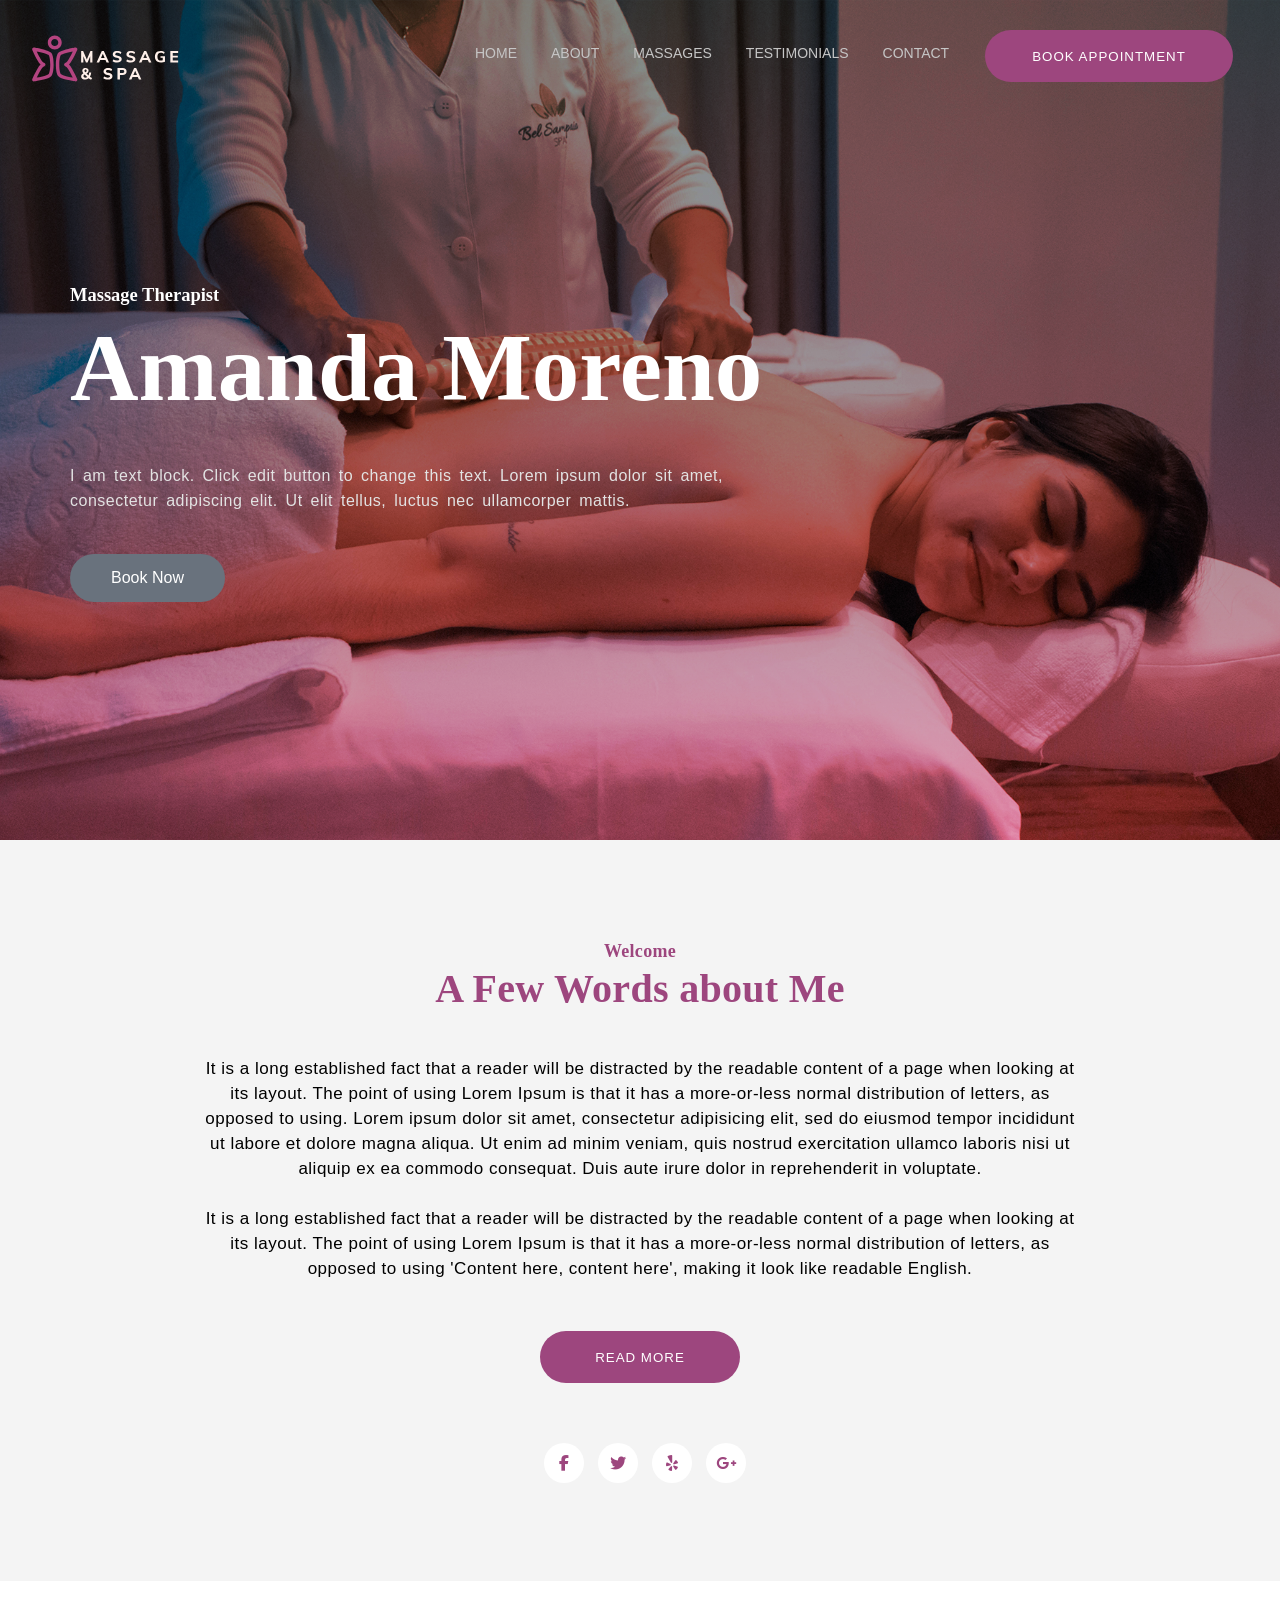
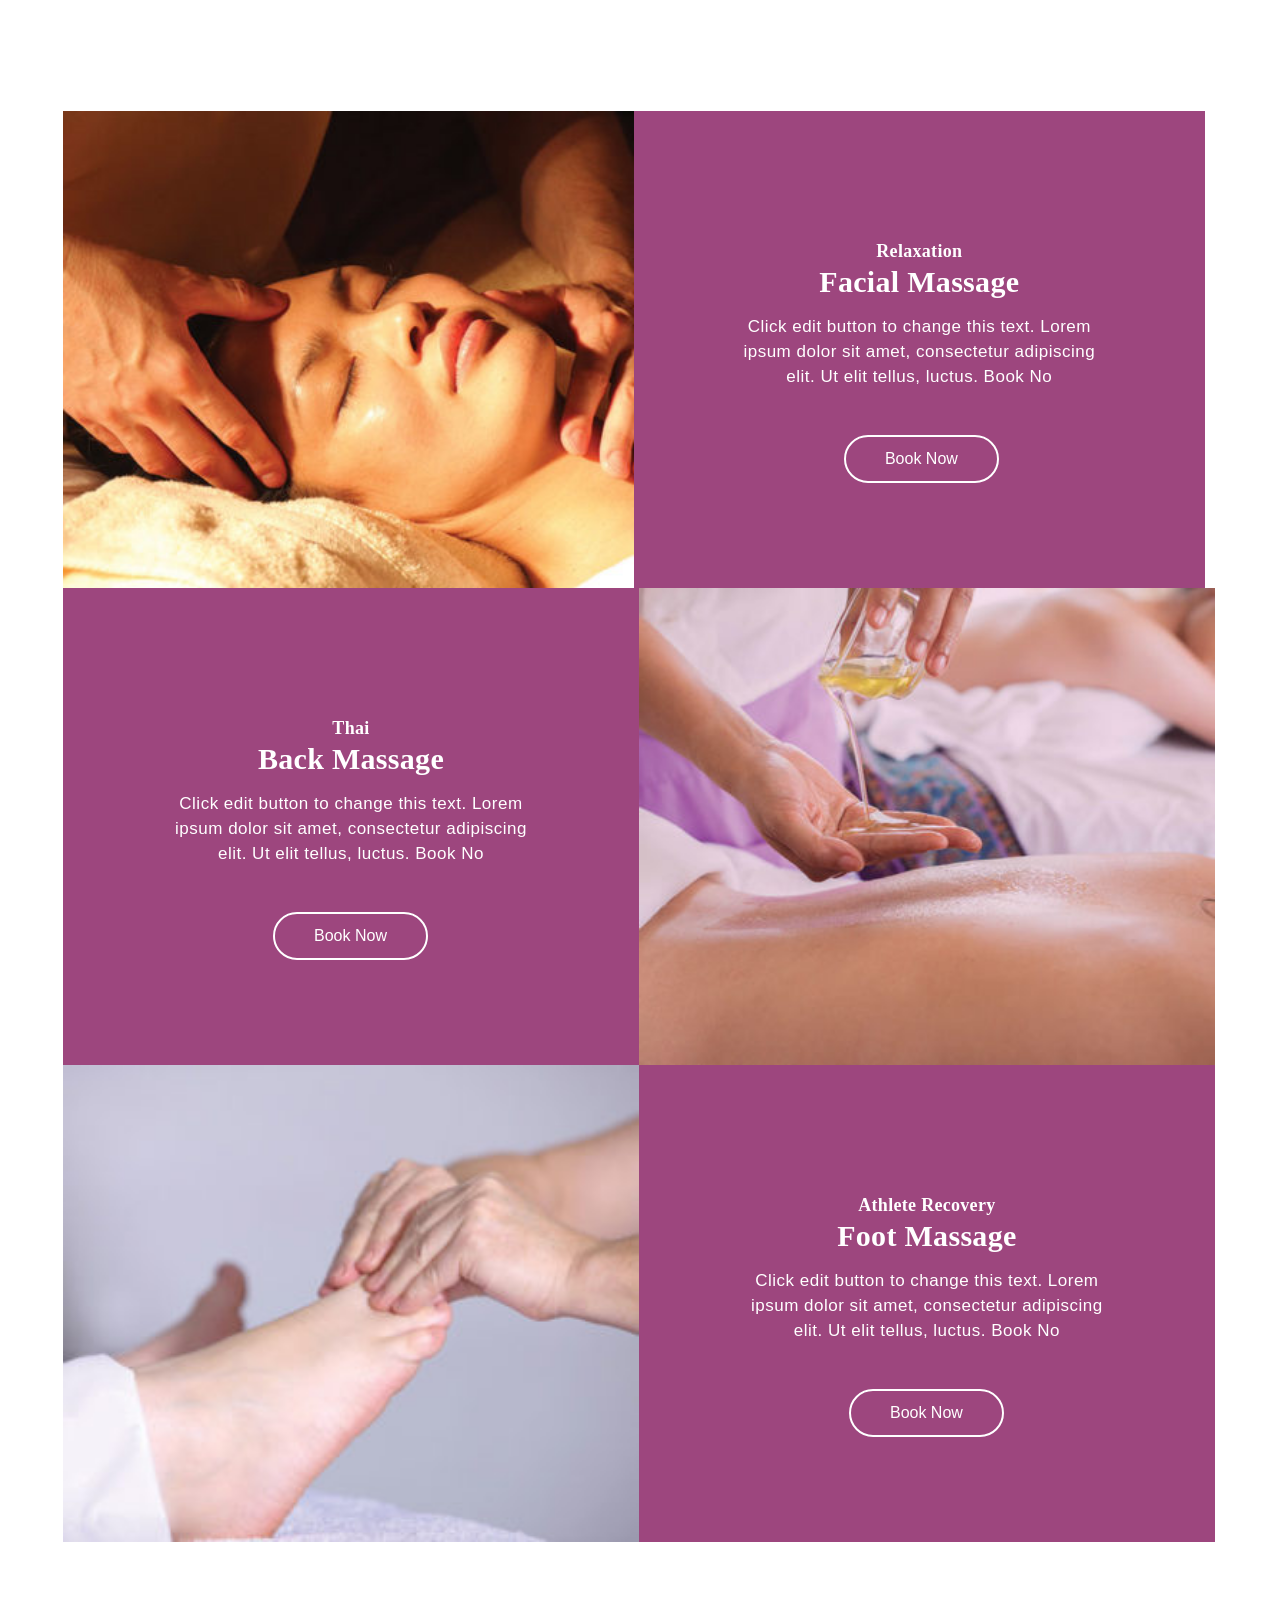
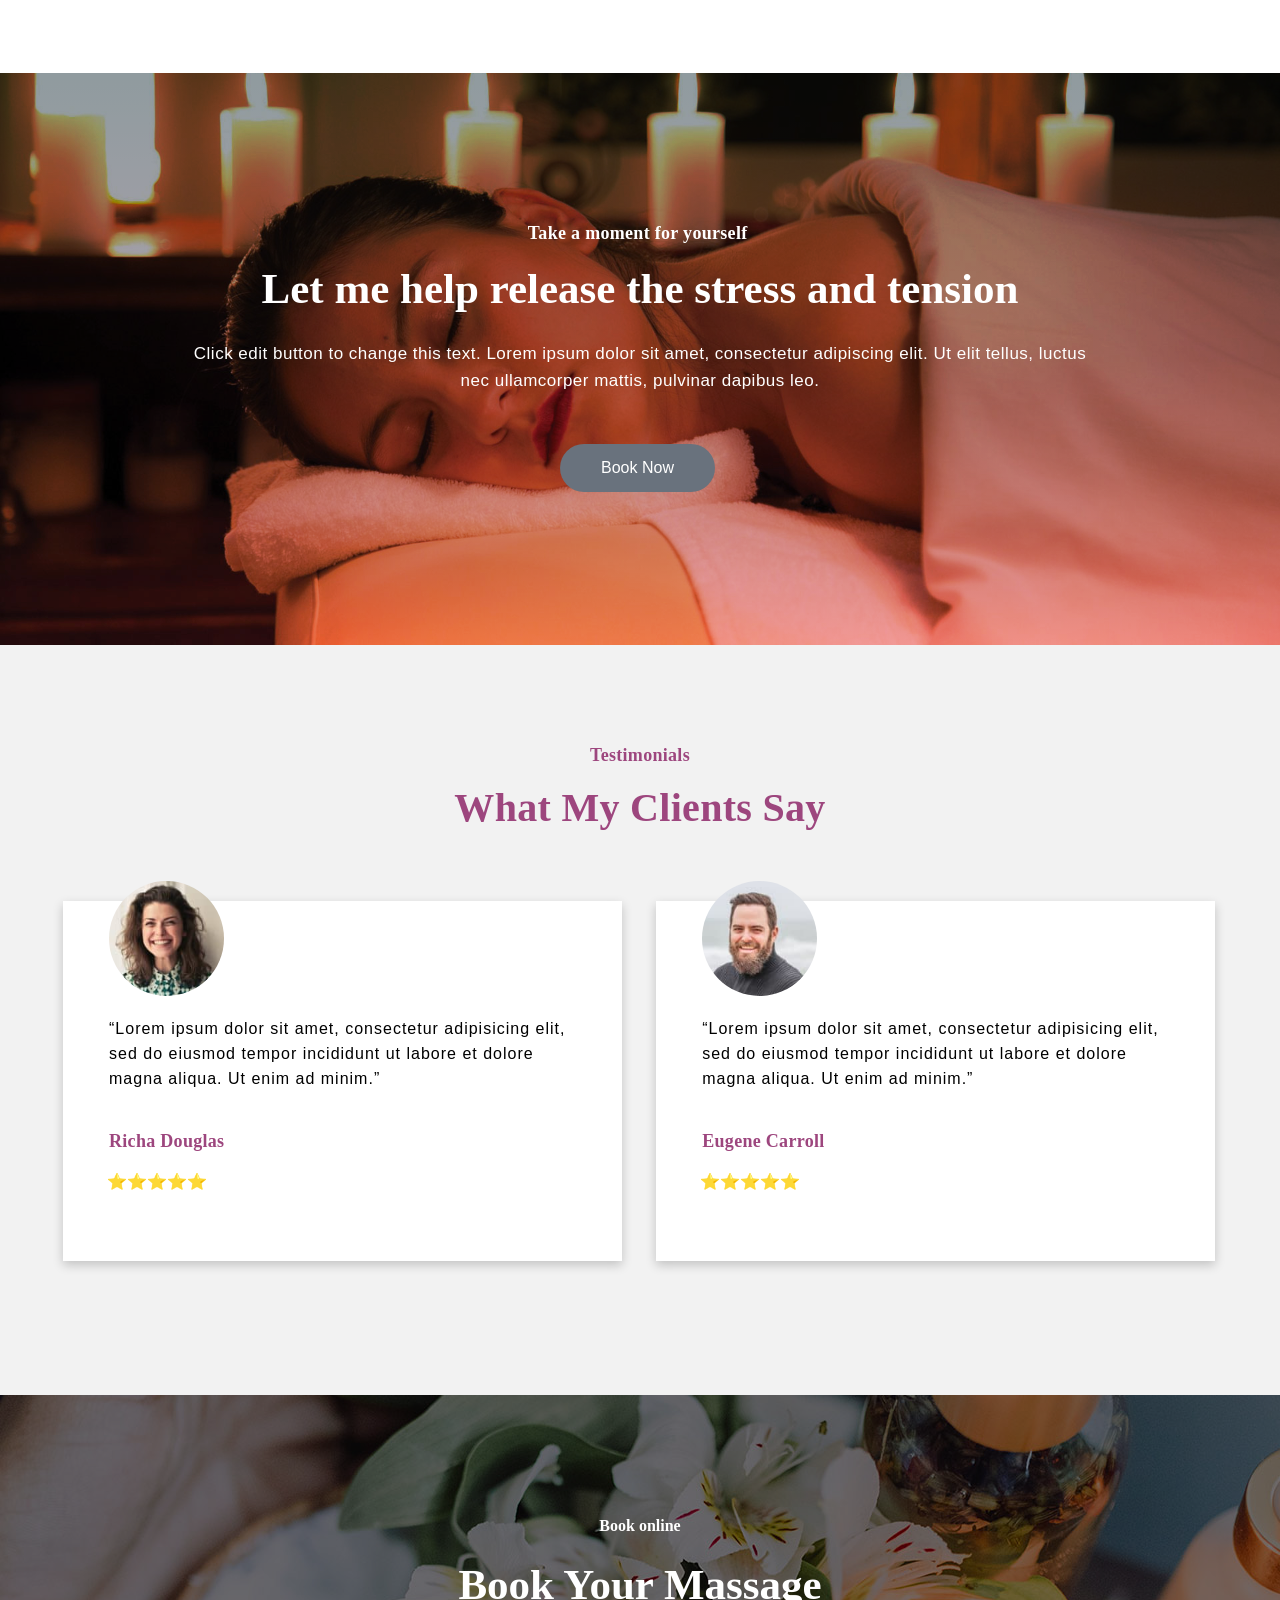
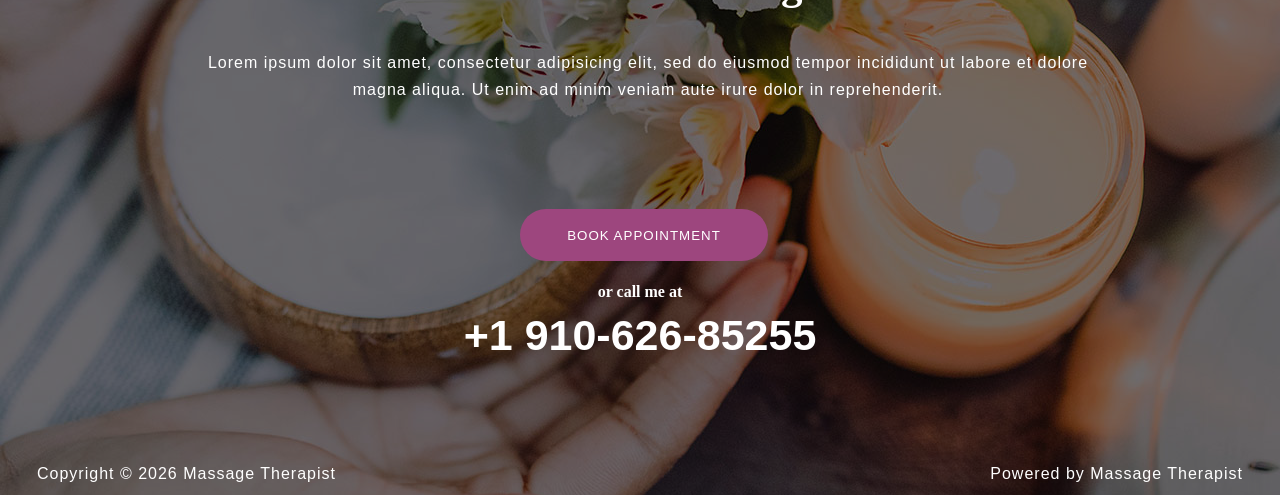
==== index.html @ 20197aeb "Massage and SPA it is a website of Massage and SPA only using HTML and CSS" ====
<!DOCTYPE html>
<html lang="en">
<head>
    <meta charset="UTF-8">
    <meta name="viewport" content="width=device-width, initial-scale=1.0">
    <title>Document</title>
    <link rel="stylesheet" href="/index.css">
    <link rel="stylesheet" href="https://cdnjs.cloudflare.com/ajax/libs/font-awesome/6.5.0/css/all.min.css">
</head>
<body>
   <div id="hero-container">
    <div id="header-container">
        <a href=""><div id="logo-pic"></div></a>
        
        <div id="header-links">
            <ul>
                <li class="header-links"><a class="header-links" href="/index.html">HOME</a></li>
                <li class="header-links"><a class="header-links" href="/about.html">ABOUT</a></li>
                <li class="header-links"><a class="header-links" href="/massage.html">MASSAGES</a></li>
                <li class="header-links"><a class="header-links" href="/testimonial.html">TESTIMONIALS</a></li>
                <li class="header-links"><a class="header-links" href="/contacts.html">CONTACT</a></li>
            </ul>
        </div>
        <button class="appointment-btn">BOOK APPOINTMENT</button>
    </div>
    <div id="head-text">
        <p class="hero-para">Massage Therapist​</p>
        <h1 class="hero-heading">Amanda Moreno​</h1>
        <p class="para-head">I am text block. Click edit button to change this text. Lorem ipsum dolor sit amet, <br> consectetur adipiscing elit. Ut elit tellus, luctus nec ullamcorper mattis.</p>
        <button class="book-btn">Book Now</button>
    </div>
   </div> 
   <!-- Read More -->
    <div id="read-container">
        <div class="heading-read">
            <p class="welcome">Welcome​</p>
            <h2 class="read-heading">A Few Words about Me​</h2>
        </div>
        <p class="paragraph">It is a long established fact that a reader will be distracted by the readable content of a page when looking at <br> its layout. The point of using Lorem Ipsum is that it has a more-or-less normal distribution of letters, as <br> opposed to using. Lorem ipsum dolor sit amet, consectetur adipisicing elit, sed do eiusmod tempor incididunt <br> ut labore et dolore magna aliqua. Ut enim ad minim veniam, quis nostrud exercitation ullamco laboris nisi ut <br> aliquip ex ea commodo consequat. Duis aute irure dolor in reprehenderit in voluptate. </p>

<p class="paragraph">It is a long established fact that a reader will be distracted by the readable content of a page when looking at <br> its layout. The point of using Lorem Ipsum is that it has a more-or-less normal distribution of letters, as <br> opposed to using 'Content here, content here', making it look like readable English.</p>
<button class="read-btn">READ MORE</button>
<div class="social-icons">
 <div class="icon"> <a href="#"><i class="fab fa-facebook-f"></i></a></div>
 <div class="icon"> <a href="#"><i class="fab fa-twitter"></i></a></div>
 <div class="icon"> <a href="#"><i class="fab fa-yelp"></i></a></div>
 <div class="icon"> <a href="#"><i class="fab fa-google-plus-g"></i></a></div>
</div>
    </div>
    <div class="services-container">
        <div class="service-pic1"></div>
        <div class="service-boxes">
            <p class="welcome2">Relaxation​</p>
            <h2 class="read-heading2">Facial Massage​</h2>
            <p class="paragraph2" >
            Click edit button to change this text. Lorem <br>ipsum dolor sit amet, consectetur adipiscing <br> elit. Ut elit tellus, luctus.
            Book No</p>
            <button class="book-btn2">Book Now</button>
        </div>
    </div>
    <div class="services-container2">
        <div class="service-boxes"><p class="welcome2">Thai​</p>
            <h2 class="read-heading2">Back Massage​</h2>
            <p class="paragraph2" >
            Click edit button to change this text. Lorem <br>ipsum dolor sit amet, consectetur adipiscing <br> elit. Ut elit tellus, luctus.
            Book No</p>
            <button class="book-btn2">Book Now</button></div>
        <div class="service-pic2"></div>
    </div>
    <div class="services-container2">
        <div class="service-pic3"></div>
        <div class="service-boxes"><p class="welcome2">Athlete Recovery</p>
            <h2 class="read-heading2">Foot Massage​</h2>
            <p class="paragraph2" >
            Click edit button to change this text. Lorem <br>ipsum dolor sit amet, consectetur adipiscing <br> elit. Ut elit tellus, luctus.
            Book No</p>
            <button class="book-btn2">Book Now</button></div>
    </div>
    <div id="booking-container">
        <p class="welcome3">Take a moment for yourself ​</p>
        <h2 class="read-heading3">Let me help release the stress and tension</h2>
        <p class="paragraph3">Click edit button to change this text. Lorem ipsum dolor sit amet, consectetur adipiscing elit.  Ut elit tellus, luctus nec ullamcorper mattis, pulvinar dapibus leo.</p>
        <button class="book-btn3">Book Now</button>
    </div>
    <div id="testinomial-container">
        <p class="welcome4">Testimonials</p>
        <h2 class="read-heading4">What My Clients Say</h2>
        <div class="review-container" >
            <div class="review-box">
                <div class="profile-pic"></div>
                <p class="lorem">“Lorem ipsum dolor sit amet, consectetur adipisicing elit,  sed do eiusmod tempor incididunt ut labore et dolore magna aliqua. Ut enim ad minim.”</p>
                <p class="welcome5">Richa Douglas</p>
                <p class="star">⭐⭐⭐⭐⭐</p>
            </div>
            <div class="review-box">
                <div class="profile-pic2"></div>
                <p class="lorem">“Lorem ipsum dolor sit amet, consectetur adipisicing elit, sed do eiusmod tempor incididunt ut labore et dolore  magna aliqua. Ut enim ad minim.”</p>
                <p class="welcome5">Eugene Carroll</p>
                <p class="star">⭐⭐⭐⭐⭐</p>
            </div>
            
        </div>
    </div>
    <!-- footer -->
     <div id="footer-container">
        <p class="book-online">Book online​</p>
        <h2 class="read-heading5">Book Your Massage​</h2>
       <div class="lorem-div"> <p class="lorem2">Lorem ipsum dolor sit amet, consectetur adipisicing elit, sed do eiusmod tempor  incididunt ut labore et dolore magna aliqua. Ut enim ad minim veniam aute irure  dolor in reprehenderit.</p></div>
        <button class="appointment-btn3">BOOK APPOINTMENT</button>
        <p class="book-online2">or call me at</p>
        <h2 class="read-heading6">+1 910-626-85255</h2>
        <p class="copyright">Copyright © 2026 Massage Therapist</p>
        <p class="powered">Powered by Massage Therapist</p>
     </div>
</body>
</html>
---- index.css ----
*{
    margin: 0%;
    padding: 0%;
}
#hero-container{
    width: 100%;
    height: 840px;
    /* border: 2px solid red; */
    /* background-image: url(/images/spa-therapy\ \(1\).jpg);
    background-size: cover;
    background-position: center;
    background-color: rgba(137, 43, 226, 0.292); */



    background:
    linear-gradient(
      to bottom,
      rgba(31, 58, 67, 0.75),   /* deep teal */
      rgba(90, 63, 92, 0.65),   /* mid blend */
      rgba(228, 111, 163, 0.836) /* pink/purple */
    ),
    url(/images/spa-therapy\ \(1\).jpg);
    background-color: rgba(0, 0, 0, 0.32);

  background-blend-mode: overlay;
  background-size: cover;
  background-position: center;
}
#header-container{
    width: 100%;
    height: 117px;
    display: flex;
    /* border: 1px solid black; */
}
#logo-pic{
    width: 150px;
    height: 100%;
    background-image: url(/images/massage-logo-free.svg);
    background-size: 100% 100%;
    margin-left: 30px;
    /* display: inline-block;
    vertical-align: top; */
}
#header-links{
    width: 600px;
    height: 90%;
    /* border: 1px solid red; */
    margin-left: 265px;
    margin-top: 5px;


}
.header-links{
    color: #c6c6c6;
    display: inline-block;
    vertical-align: top;
    text-decoration: none;
    font-family: Arial, Helvetica, sans-serif;
    padding-left: 15px;
    font-size: 14px;
    padding-top: 20px;
}
.header-links:hover{
    color: #FFFFFF;
    transition: 0.5s;
}
.appointment-btn{
    width: 248px;
    height: 52px;
    border: none;
    background-color: #9D467E;
    color: white;
    border-radius: 30px;
    margin-top: 30px;
    margin-left: -60px;
    letter-spacing: 1px;
}
.appointment-btn:hover{
    background-color: #C157A3;
    transition: 0.5s;
}
#head-text{
    width: 800px;
    height: 400px;
    /* border: 1px solid red; */
    margin-left: 70px;
    margin-top: 168px;
}
.hero-para{
    /* font-family: Arial, Helvetica, sans-serif; */
    font-size: 18.5px;
    font-weight: bold;
    color: white;
}
.hero-heading{
    font-family: Cambria, Cochin, Georgia, Times, 'Times New Roman', serif;
    font-weight: bolder;
    font-size: 95px;
    color: white;
    padding-top: 7px;
}
.para-head{
    font-family: Arial, Helvetica, sans-serif;
    font-size: 16px;
    letter-spacing: 0.5px;
    color: #e3e3e3;
    word-spacing: 3px;
    padding-top: 40px;
    line-height: 25px;
}
.book-btn{
    width: 155px;
    height: 48px;
    border: none;
    border-radius: 25px;
    background-color: #69727D;
    color: white;
    margin-top: 41px;
    font-size: 16px;
}
#read-container{
 width: 100%;
 height: 740px;
 background-color: #F4F4F4;
 border-top: 1px solid #F4F4F4;

}
.heading-read{
    width: 100%;
    height: 90px;
    /* border: 1px solid black; */
    margin-top: 100px;
    /* margin-left: 400px; */
}
.welcome{
    font-family: Cambria, Cochin, Georgia, Times, 'Times New Roman', serif;
    font-weight: bold;
    font-size: 18px;
    text-align: center;
    color: #9D467E;
    letter-spacing: 0.3px;

}
.read-heading{
    font-family: Cambria, Cochin, Georgia, Times, 'Times New Roman', serif;
    font-weight: bold;
    font-size: 40px;
    text-align: center;
    color: #9D467E;
    letter-spacing: 0.3px;
    margin-top: 3px;
}
.paragraph{
    font-family: Arial, Helvetica, sans-serif;
    font-size: 17px;
    color: black;
    text-align: center;
    line-height: 25px;
    letter-spacing: 0.5px;
    padding-top: 25px;
}
.read-btn{
    width: 200px;
    height: 52px;
    border: none;
    background-color: #9D467E;
    color: white;
    border-radius: 30px;
    margin-top: 50px;
    margin-left: 540px;
    letter-spacing: 1px;
    
}
.read-btn:hover{
    background-color: #C157A3;
    transition: 0.5s;
}
.services-container{
    width: 89.2%;
    height: 477px;
    /* border: 2px solid red; */
    margin-left: 63px;
    margin-top: 130px;
    display: flex;

}
.services-container2{
    width: 89.99%;
    height: 477px;
    /* border: 2px solid red; */
    margin-left: 63px;
    /* margin-top: 130px; */
    display: flex;

}
.service-pic1{
    width: 50%;
    height: 100%;
    /* border: 1px solid black; */
    background-image: url(/images/pic-04-400x337.jpg);
    background-size: 100% 100%;
}
.service-pic2{
    width: 50%;
    height: 100%;
    /* border: 1px solid black; */
    background-image: url(/images/pic-02-400x337.jpg);
    background-size: 100% 100%;
}
.service-pic3{
    width: 50%;
    height: 100%;
    /* border: 1px solid black; */
    background-image: url(/images/pic-03-300x253.jpg);
    background-size: 100% 100%;
}
.service-boxes{
    width: 50%;
    height: 100%;
    /* border: 1px solid black; */
    background-color: #9D467E;
}
.welcome2{
    font-family: Cambria, Cochin, Georgia, Times, 'Times New Roman', serif;
    font-weight: bold;
    font-size: 18px;
    text-align: center;
    color: white;
    letter-spacing: 0.3px;
    margin-top: 130px;

}
.read-heading2{
    font-family: Cambria, Cochin, Georgia, Times, 'Times New Roman', serif;
    font-weight: bold;
    font-size: 30px;
    color: white;
    text-align: center;
    letter-spacing: 0.3px;
    margin-top: 3px;
}
.paragraph2{
    font-family: Arial, Helvetica, sans-serif;
    font-size: 17px;
    color: white;
    text-align: center;
    line-height: 25px;
    letter-spacing: 0.5px;
    padding-top: 15px;
}
.book-btn2{
    width: 155px;
    height: 48px;
    border: 2px solid white;
    border-radius: 25px;
    background-color: #9D467E;
    color: white;
    margin-top: 46px;
    font-size: 16px;
    margin-left: 210px;
}
#booking-container{
    width: 100%;
    height: 572px;
    border-top: 1px solid white;
    background-image: url(/images/banner-02.jpg);
    background-size: cover;
    margin-top: 130px;
    background-position: center;
    background-blend-mode: darken;
    background: 
    linear-gradient(
      to bottom,
      rgba(31, 58, 67, 0.75),   /* deep teal */
      rgba(90, 63, 92, 0.65),   /* mid blend */
      rgba(255, 149, 197, 0.836) /* pink/purple */
    ),
    url(/images/banner-02.jpg);
    background-color: #00000047;
    background-blend-mode: overlay;
  background-size: cover;
  background-position: center;
}
.read-heading3{
    font-family: Cambria, Cochin, Georgia, Times, 'Times New Roman', serif;
    font-weight: bold;
    font-size: 43px;
    color: white;
    text-align: center;
    /* letter-spacing: 0.3px; */
    margin-top: 20px;
}
.welcome3{
    font-family: Cambria, Cochin, Georgia, Times, 'Times New Roman', serif;
    font-weight: bold;
    font-size: 18px;
    text-align: center;
    color: white;
    letter-spacing: 0.3px;
    padding-top: 150px;

}
.paragraph3{
    font-family: Arial, Helvetica, sans-serif;
    font-size: 17px;
    color: white;
    text-align: center;
    line-height: 27px;
    letter-spacing: 0.5px;
    padding-top: 27px;
    padding-left: 180px;
    padding-right: 180px;
}
.book-btn3{
    width: 155px;
    height: 48px;
    border: none;
    border-radius: 25px;
    background-color: #69727D;
    color: white;
    margin-top: 50px;
    font-size: 16px;
    margin-left: 560px;
}
#testinomial-container{
    width: 100%;
    height: 750px;
    /* border: 2px solid red; */
    background-color: #F2F2F2;
}
.welcome4{
    font-family: Cambria, Cochin, Georgia, Times, 'Times New Roman', serif;
    font-weight: bold;
    font-size: 18px;
    text-align: center;
    color: #9D467E;
    letter-spacing: 0.3px;
    padding-top: 100px;

}
.read-heading4{
    font-family: Cambria, Cochin, Georgia, Times, 'Times New Roman', serif;
    font-weight: bold;
    font-size: 40px;
    text-align: center;
    color: #9D467E;
    letter-spacing: 0.3px;
    margin-top: 18px;
}
.review-container{
    width: 89.99%;
    height: 360px;
    /* border: 2px solid red; */
    margin-left: 63px;
    margin-top: 70px;
    display: flex;
    justify-content: space-between;
    
}
.review-box{
    width: 48.5%;
    height: 100%;
    /* border: 1px solid black; */
    background-color: #FFFFFF;
    box-shadow: 0px 4px 10px rgba(0, 0, 0, 0.2);
}

.lorem{
    font-family: Arial, Helvetica, sans-serif;
    font-size: 16px;
    padding-left: 46px;
    padding-top: 20px;
    padding-right: 40px;
    letter-spacing: 1px;
    line-height: 25px;

}
.welcome5{
    font-family: Cambria, Cochin, Georgia, Times, 'Times New Roman', serif;
    font-weight: bold;
    font-size: 18px;
    /* text-align: center; */
    color: #9D467E;
    padding-left: 46px;
    letter-spacing: 0.3px;
    padding-top: 40px;

}
.star{
    padding-top: 20px;
   padding-left: 44px;

}
.profile-pic{
    width: 115px;
    height: 115px;
    border-radius: 50%;
    background-image: url(/images/clients01-free-img-150x150.jpg);
    background-size: cover;
    margin-top: -20px;
    margin-left: 46px;
}
.profile-pic2{
    width: 115px;
    height: 115px;
    border-radius: 50%;
    background-image: url(/images/clients03-free-img-150x150.jpg);
    background-size: cover;
    margin-top: -20px;
    margin-left: 46px;
}
#footer-container{
    width: 100%;
    height: 700px;
    /* border: 2px solid red; */
    background-image: url(/images/footer-image.jpg);
    /* background-size: cover; */
    background-position: center;
    background-blend-mode: darken;
    background-color: #00000081;
}
.book-online{
    font-size: 16px;
    font-weight: bold;
    color: white;
    padding-top: 122px;
    text-align: center;
}
.read-heading5{
    font-family: Cambria, Cochin, Georgia, Times, 'Times New Roman', serif;
    font-weight: bold;
    font-size: 43px;
    color: white;
    text-align: center;
    /* letter-spacing: 0.3px; */
    margin-top: 25px;
}
.lorem-div{
    width: 70%;
    height: 150px;
    margin-left: 200px;
}
.lorem2{
    font-family: Arial, Helvetica, sans-serif;
    font-size: 16px;
    /* padding-left: 46px; */
    padding-top: 40px;
    letter-spacing: 1px;
    line-height: 27px;
    text-align: center;
    color: white;
    

}
.appointment-btn3{
    width: 248px;
    height: 52px;
    border: none;
    background-color: #9D467E;
    color: white;
    border-radius: 30px;
    margin-top: 50px;
    margin-left: 520px;
    letter-spacing: 1px;
}
.appointment-btn3:hover{
        background-color: #C157A3;
        transition: 0.5s;
    }

.book-online2{
    font-size: 16px;
    font-weight: bold;
    color: white;
    padding-top: 22px;
    text-align: center;
}
.read-heading6{
    font-family: Arial, Helvetica, sans-serif;
    font-weight: bold;
    font-size: 43px;
    color: white;
    text-align: center;
    /* letter-spacing: 0.3px; */
    margin-top: 10px;
}
.copyright{
    font-family: Arial, Helvetica, sans-serif;
    font-size: 16px;
    padding-left: 37px;
    padding-top: 100px;
    letter-spacing: 1px;
    line-height: 27px;
    /* text-align: center; */
    color: white;
    /* display: inline-block;
    vertical-align: top; */
}
.powered{
    text-align: end;
    font-family: Arial, Helvetica, sans-serif;
    font-size: 16px;
    padding-right:37px;
    margin-top: -27px;
    letter-spacing: 1px;
    line-height: 27px;
    /* text-align: center; */
    color: white;
    /* display: inline-block;
    vertical-align: top; */
    
}
.social-icons{
    text-align: center;
    margin-top: 60px;
    /* display: flex;
     */
}
.icon{
    width: 40px;
    height: 40px;
    border-radius: 50%;
    background-color: white;
    margin-left: 10px;
    display: inline-block;
    vertical-align: top;
}
.fa-facebook-f{
    color: #9D467E;
    margin-top: 12px;
}

.fa-twitter{
    color: #9D467E;
    margin-top: 12px;
}
.fa-yelp{
    color: #9D467E;
    margin-top: 12px;
}
.fa-google-plus-g{
    color: #9D467E;
    margin-top: 12px;
}
 @media screen and (max-width: 580px){
    #hero-container{
    width: 100%;
    height: 470px;
    
    background:
    linear-gradient(
      to bottom,
      rgba(31, 58, 67, 0.75),   /* deep teal */
      rgba(90, 63, 92, 0.65),   /* mid blend */
      rgba(228, 111, 163, 0.836) /* pink/purple */
    ),
    url(/images/spa-therapy\ \(1\).jpg);
    background-color: rgba(0, 0, 0, 0.32);

  background-blend-mode: overlay;
  background-size: cover;
  background-position: center;
}
#header-container{
    width: 100%;
    height: 117px;
    display: flex;
    /* border: 1px solid black; */
}
#logo-pic{
    width: 100px;
    height: 80%;
    background-image: url(/images/massage-logo-free.svg);
    background-size: 100% 100%;
    margin-left: 10px;
    /* display: inline-block;
    vertical-align: top; */
}
#header-links{
    width: 500px;
    height: 50%;
    /* border: 1px solid red; */
    margin-left: 20px;
    margin-top: 5px;


}
.header-links{
    color: #c6c6c6;
    display: inline-block;
    vertical-align: top;
    text-decoration: none;
    font-family: Arial, Helvetica, sans-serif;
    padding-left: 3px;
    font-size: 11px;
    /* padding-top: 20px; */
}
.header-links:hover{
    color: #FFFFFF;
    transition: 0.5s;
}
.appointment-btn{
    width: 150px;
    height: 50px;
    border: none;
    background-color: #9D467E;
    color: white;
    font-size: 13px;
    border-radius: 30px;
    margin-top: 100px;
    margin-left: -440px;
    letter-spacing: 1px;
}
.appointment-btn:hover{
    background-color: #C157A3;
    transition: 0.5s;
}
#head-text{
    width: 800px;
    height: 400px;
    /* border: 1px solid red; */
    margin-left: -140px;
    margin-top: 50px;
    text-align: center;
}
.hero-para{
    /* font-family: Arial, Helvetica, sans-serif; */
    font-size: 12px;
    font-weight: bold;
    color: white;
}
.hero-heading{
    font-family: Cambria, Cochin, Georgia, Times, 'Times New Roman', serif;
    font-weight: bolder;
    font-size: 30px;
    color: white;
    padding-top: 2px;
}
.para-head{
    font-family: Arial, Helvetica, sans-serif;
    font-size: 11px;
    letter-spacing: 0.5px;
    color: #e3e3e3;
    word-spacing: 3px;
    padding-top: 10px;
    line-height: 15px;
}
.book-btn{
    width: 148px;
    height: 50px;
    border: none;
    border-radius: 25px;
    background-color: #69727D;
    color: white;
    margin-top: 41px;
    font-size: 16px;
}
#read-container{
 width: 100%;
 height: 780px;
 background-color: #F4F4F4;
 border-top: 1px solid #F4F4F4;

}
.heading-read{
    width: 100%;
    height: 90px;
    /* border: 1px solid black; */
    margin-top: 80px;
    /* margin-left: 400px; */
}
.welcome{
    font-family: Cambria, Cochin, Georgia, Times, 'Times New Roman', serif;
    font-weight: bold;
    font-size: 15px;
    text-align: center;
    color: #9D467E;
    letter-spacing: 0.3px;

}
.read-heading{
    font-family: Cambria, Cochin, Georgia, Times, 'Times New Roman', serif;
    font-weight: bold;
    font-size: 25px;
    text-align: center;
    color: #9D467E;
    letter-spacing: 0.3px;
    margin-top: 3px;
}
.paragraph{
    font-family: Arial, Helvetica, sans-serif;
    font-size: 15px;
    color: black;
    text-align: center;
    line-height: 20px;
    letter-spacing: 1.2px;
    padding-top: 25px;
    padding-left: 20px;
    padding-right: 20px;
}
.read-btn{
    width: 200px;
    height: 52px;
    border: none;
    background-color: #9D467E;
    color: white;
    border-radius: 30px;
    margin-top: 30px;
    margin-left: 155px;
    letter-spacing: 1px;
    
}
.read-btn:hover{
    background-color: #C157A3;
    transition: 0.5s;
}
.services-container{
    width: 100%;
    height: 477px;
    /* border: 2px solid red; */
    margin-left: 0px;
    margin-top: 0px;
    display: inline;
    

}
.services-container2{
    width: 100%;
    height: 800px;
    /* border: 2px solid red; */
    margin-left: 0px;
    display: inline;
    /* margin-top: 130px; */
    

}
.service-pic1{
    width: 100%;
    height: 400px;
    /* border: 1px solid black; */
    background-image: url(/images/pic-04-400x337.jpg);
    background-size: 100% 100%;
}
.service-pic2{
    width: 100%;
    height: 400px;
    /* border: 1px solid black; */
    background-image: url(/images/pic-02-400x337.jpg);
    background-size: 100% 100%;
}
.service-pic3{
    width: 100%;
    height: 400px;
    /* border: 1px solid black; */
    background-image: url(/images/pic-03-300x253.jpg);
    background-size: 100% 100%;
}
.service-boxes{
    width: 100%;
    height: 300px;
    /* border: 1px solid black; */
    background-color: #9D467E;
    margin-top: -125px;
}
.welcome2{
    font-family: Cambria, Cochin, Georgia, Times, 'Times New Roman', serif;
    font-weight: bold;
    font-size: 14px;
    text-align: center;
    color: white;
    letter-spacing: 0.3px;
    padding-top: 30px;

}
.read-heading2{
    font-family: Cambria, Cochin, Georgia, Times, 'Times New Roman', serif;
    font-weight: bold;
    font-size: 22px;
    color: white;
    text-align: center;
    letter-spacing: 0.3px;
    margin-top: 3px;
}
.paragraph2{
    font-family: Arial, Helvetica, sans-serif;
    font-size: 13px;
    color: white;
    text-align: center;
    line-height: 25px;
    letter-spacing: 0.5px;
    padding-top: 15px;
}
.book-btn2{
    width: 155px;
    height: 48px;
    border: 2px solid white;
    border-radius: 25px;
    background-color: #9D467E;
    color: white;
    margin-top: 46px;
    font-size: 16px;
    margin-left: 190px;
}
#booking-container{
    width: 100%;
    height: 404px;
    border-top: 1px solid white;
    background-image: url(/images/banner-02.jpg);
    background-size: cover;
    margin-top: 0px;
    background-position: center;
    background-blend-mode: darken;
    background: 
    linear-gradient(
      to bottom,
      rgba(31, 58, 67, 0.75),   /* deep teal */
      rgba(90, 63, 92, 0.65),   /* mid blend */
      rgba(255, 149, 197, 0.836) /* pink/purple */
    ),
    url(/images/banner-02.jpg);
    background-color: #00000047;
    background-blend-mode: overlay;
  background-size: cover;
  background-position: center;
}
.read-heading3{
    font-family: Cambria, Cochin, Georgia, Times, 'Times New Roman', serif;
    font-weight: bold;
    font-size: 25px;
    color: white;
    padding-left: 20px;
    padding-right: 20px;
    text-align: center;
    /* letter-spacing: 0.3px; */
    margin-top: 10px;
}
.welcome3{
    font-family: Cambria, Cochin, Georgia, Times, 'Times New Roman', serif;
    font-weight: bold;
    font-size: 14px;
    text-align: center;
    color: white;
    letter-spacing: 0.3px;
    padding-top: 50px;

}
.paragraph3{
    font-family: Arial, Helvetica, sans-serif;
    font-size: 14px;
    color: white;
    text-align: center;
    line-height: 25px;
    letter-spacing: 0.5px;
    padding-top: 20px;
    padding-left: 35px;
    padding-right: 35px;
}
.book-btn3{
    width: 155px;
    height: 48px;
    border: none;
    border-radius: 25px;
    background-color: #69727D;
    color: white;
    margin-top: 50px;
    font-size: 16px;
    margin-left: 170px;
}
#testinomial-container{
    width: 100%;
    height: 960px;
    /* border: 2px solid red; */
    background-color: #F2F2F2;
}
.welcome4{
    font-family: Cambria, Cochin, Georgia, Times, 'Times New Roman', serif;
    font-weight: bold;
    font-size: 14px;
    text-align: center;
    color: #9D467E;
    letter-spacing: 0.3px;
    padding-top: 65px;
    

}
.read-heading4{
    font-family: Cambria, Cochin, Georgia, Times, 'Times New Roman', serif;
    font-weight: bold;
    font-size: 25px;
    text-align: center;
    color: #9D467E;
    letter-spacing: 0.3px;
    margin-top: 18px;
}
.review-container{
    width: 100%;
    height: 360px;
    /* border: 2px solid red; */
    margin-left: 63px;
    margin-top: 100px;
    display: inline;
    
}
.review-box{
    width: 88%;
    height: 320px;
    /* border: 1px solid black; */
    background-color: #FFFFFF;
    margin-left: 30px;
    margin-top: 50px;
    box-shadow: 0px 4px 10px rgba(0, 0, 0, 0.2);
}

.lorem{
    font-family: Arial, Helvetica, sans-serif;
    font-size: 16px;
    /* padding-left: 46px; */
    padding-top: 20px;
    letter-spacing: 1px;
    line-height: 25px;
    text-align: center;

}
.welcome5{
    font-family: Cambria, Cochin, Georgia, Times, 'Times New Roman', serif;
    font-weight: bold;
    font-size: 14px;
    /* text-align: center; */
    color: #9D467E;
    /* padding-left: 46px; */
    letter-spacing: 0.3px;
    padding-top: 10px;
     text-align: center;
     padding-right: 43px;

}
.star{
    padding-top: 10px;
   /* padding-left: 44px; */
   text-align: center;
    padding-right: 43px;

}
.profile-pic{
    width: 100px;
    height: 100px;
    border-radius: 50%;
    background-image: url(/images/clients01-free-img-150x150.jpg);
    background-size: cover;
    margin-top: 0px;
    margin-left: 160px;
}
.profile-pic2{
    width: 100px;
    height: 100px;
    border-radius: 50%;
    background-image: url(/images/clients03-free-img-150x150.jpg);
    background-size: cover;
    margin-top: 0px;
    margin-left: 160px;
}
#footer-container{
    width: 100%;
    height: 550px;
    /* border: 2px solid red; */
    background-image: url(/images/footer-image.jpg);
    /* background-size: cover; */
    background-position: center;
    background-blend-mode: darken;
    background-color: #00000081;
}
.book-online{
    font-size: 14px;
    font-weight: bold;
    color: white;
    padding-top: 40px;
    text-align: center;
}
.read-heading5{
    font-family: Cambria, Cochin, Georgia, Times, 'Times New Roman', serif;
    font-weight: bold;
    font-size: 25px;
    color: white;
    text-align: center;
    /* letter-spacing: 0.3px; */
    margin-top: 25px;
}
.lorem-div{
    width: 90%;
    height: 150px;
    margin-left: 25px;
}
.lorem2{
    font-family: Arial, Helvetica, sans-serif;
    font-size: 14px;
    /* padding-left: 46px; */
    padding-top: 30px;
    letter-spacing: 1px;
    line-height: 27px;
    text-align: center;
    color: white;
    

}
.appointment-btn3{
    width: 248px;
    height: 52px;
    border: none;
    background-color: #9D467E;
    color: white;
    border-radius: 30px;
    margin-top: 10px;
    margin-left: 125px;
    letter-spacing: 1px;
}
.appointment-btn3:hover{
        background-color: #C157A3;
        transition: 0.5s;
    }

.book-online2{
    font-size: 14px;
    font-weight: bold;
    color: white;
    padding-top: -10px;
    text-align: center;
}
.read-heading6{
    font-family: Arial, Helvetica, sans-serif;
    font-weight: bold;
    font-size: 25px;
    color: white;
    text-align: center;
    /* letter-spacing: 0.3px; */
    margin-top: 10px;
}
.copyright{
    font-family: Arial, Helvetica, sans-serif;
    font-size: 14px;
   
    padding-top: 0px;
    letter-spacing: 1px;
    line-height: 27px;
     text-align: center;
    margin-top: 20px;
    color: white;
    /* display: inline-block;
    vertical-align: top; */
}
.powered{
    text-align: center;
    font-family: Arial, Helvetica, sans-serif;
    font-size: 14px;
    
    margin-top: 0px;
    letter-spacing: 1px;
    line-height: 27px;
    padding-left: 80px;
    /* text-align: center; */
    color: white;
    /* display: inline-block;
    vertical-align: top; */
    
}
 }
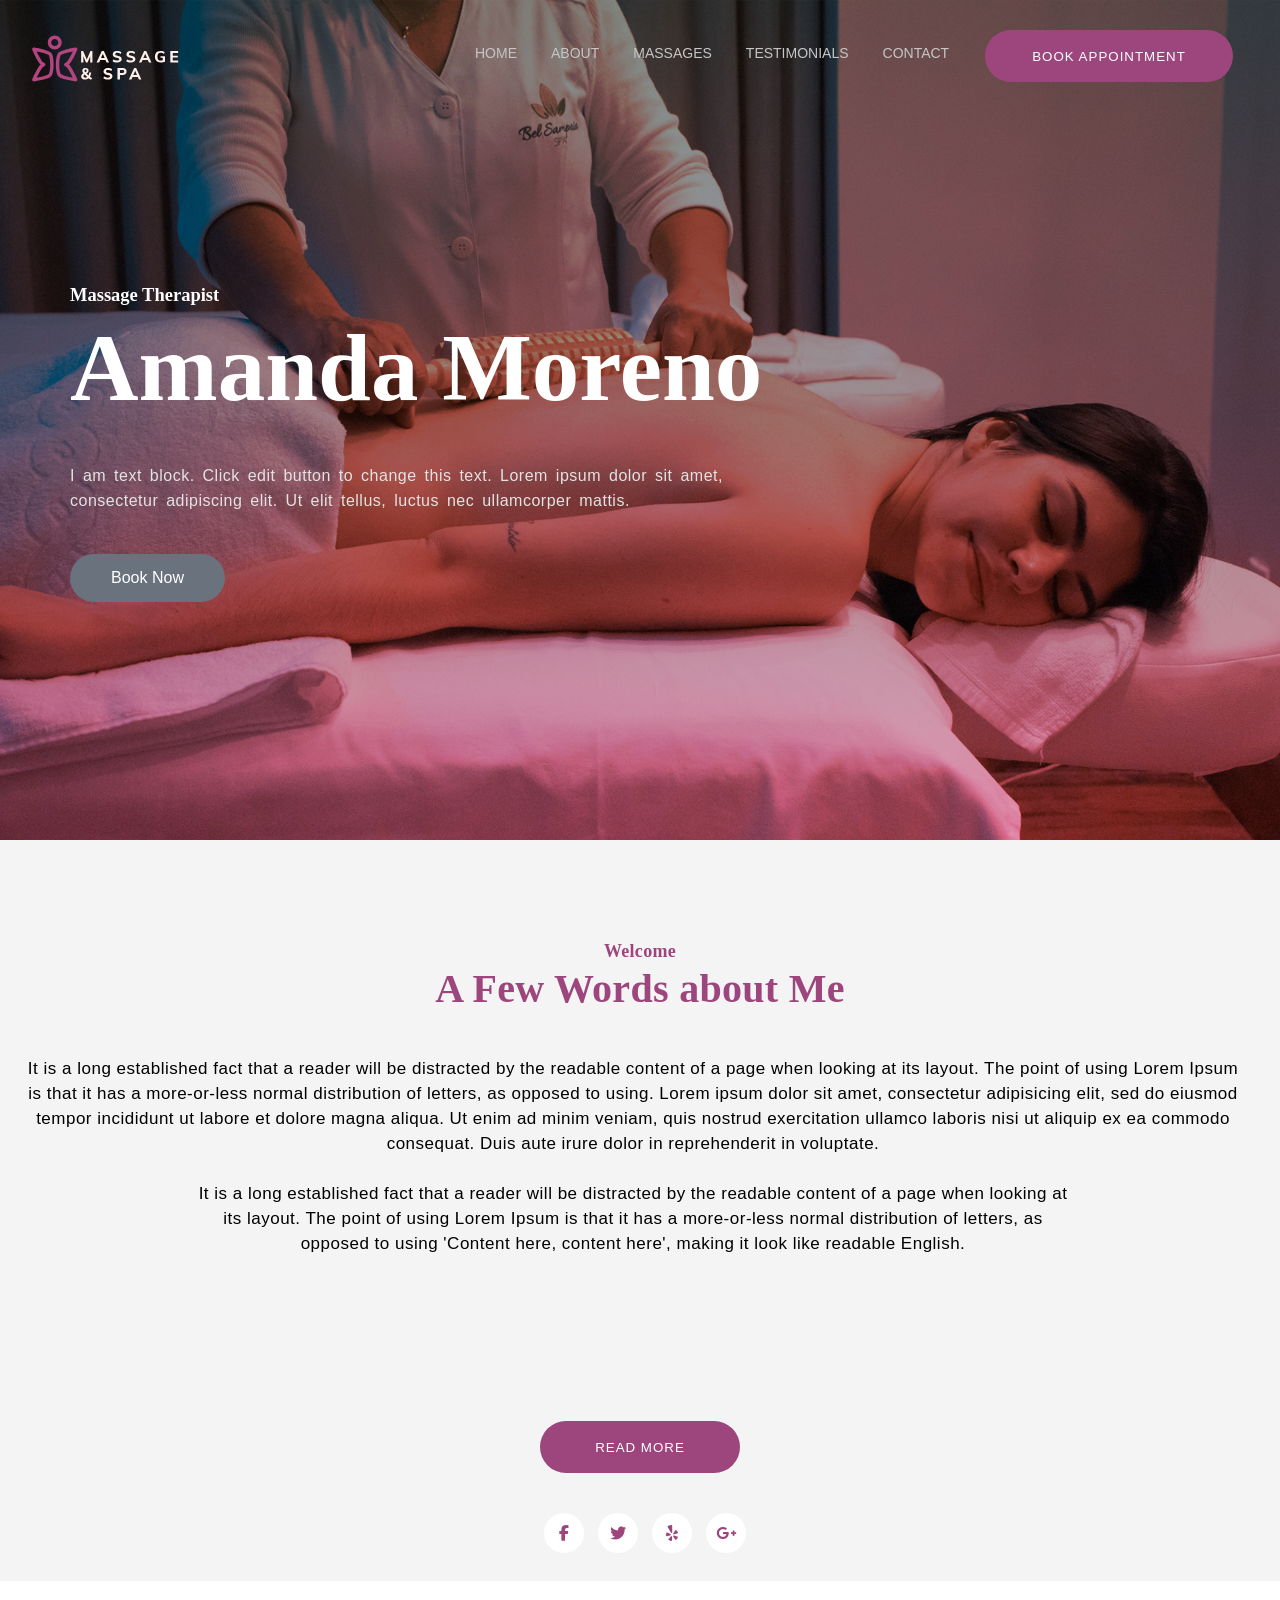
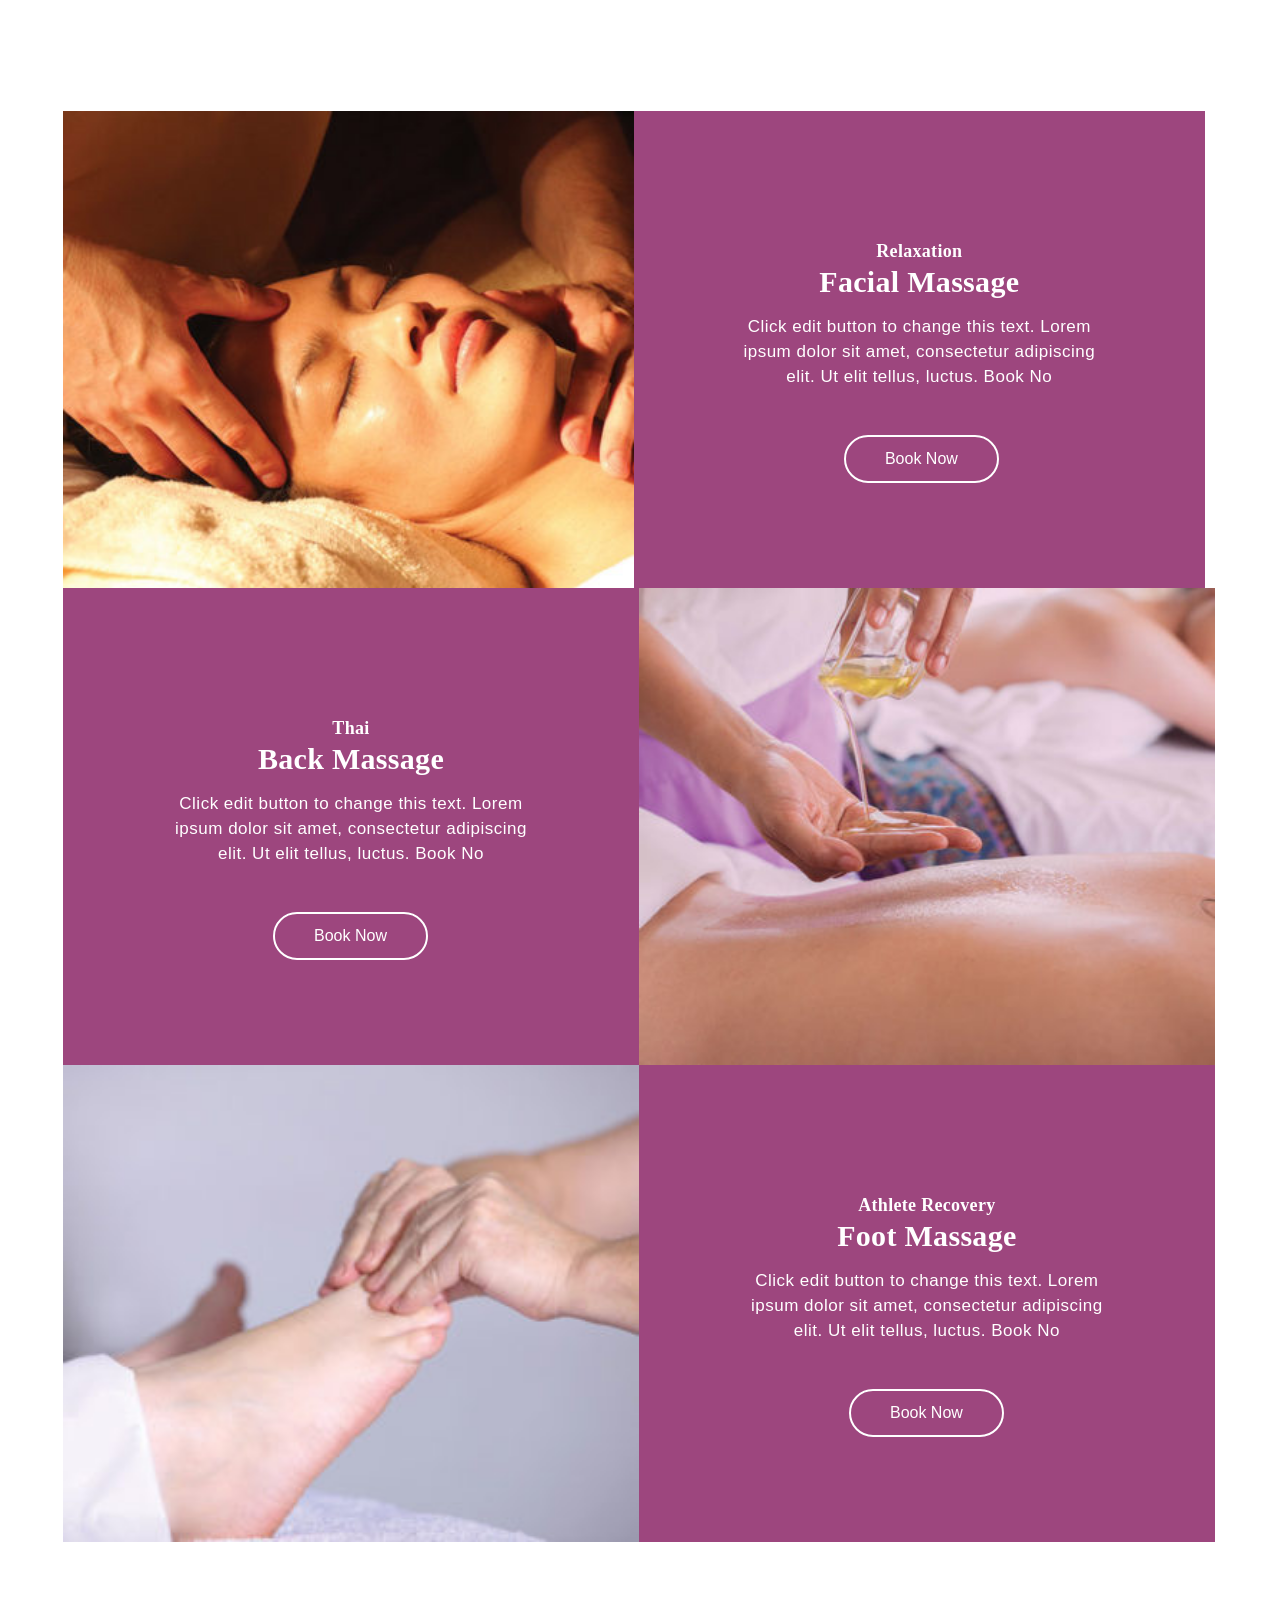
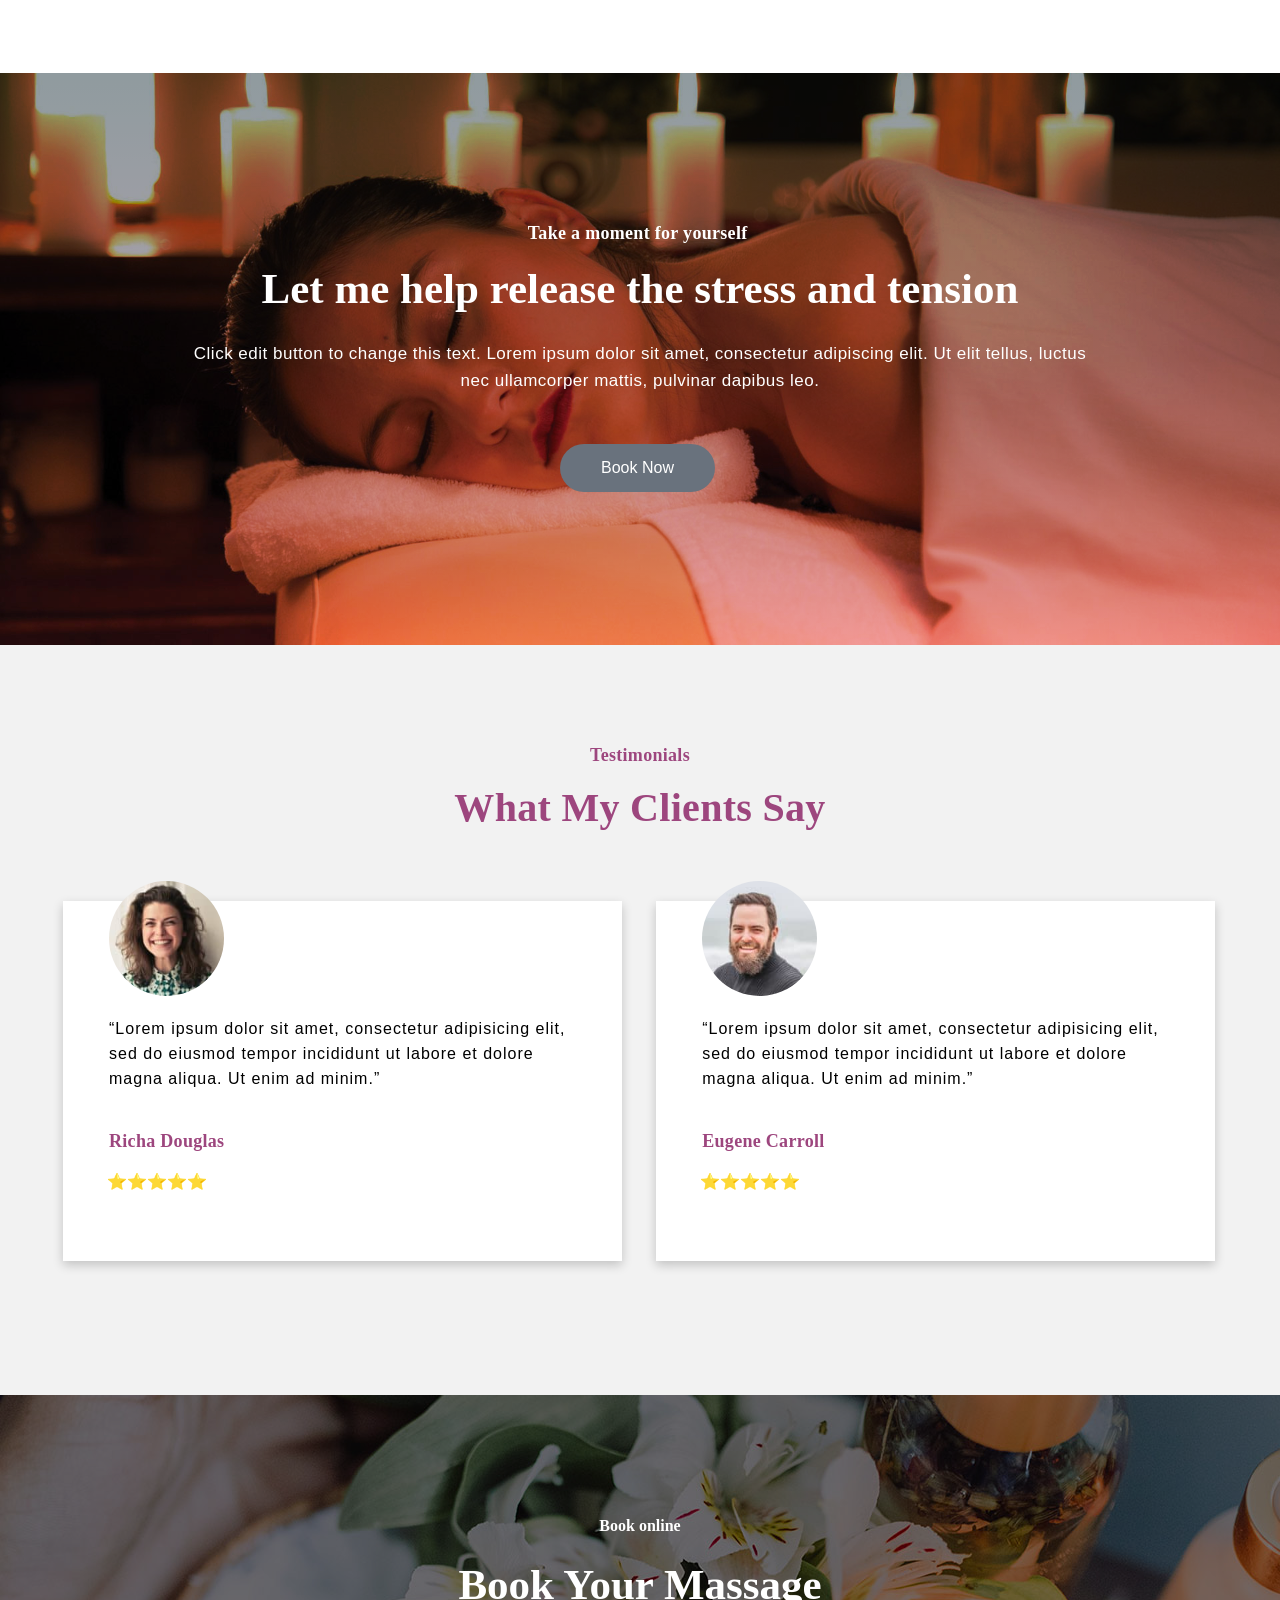
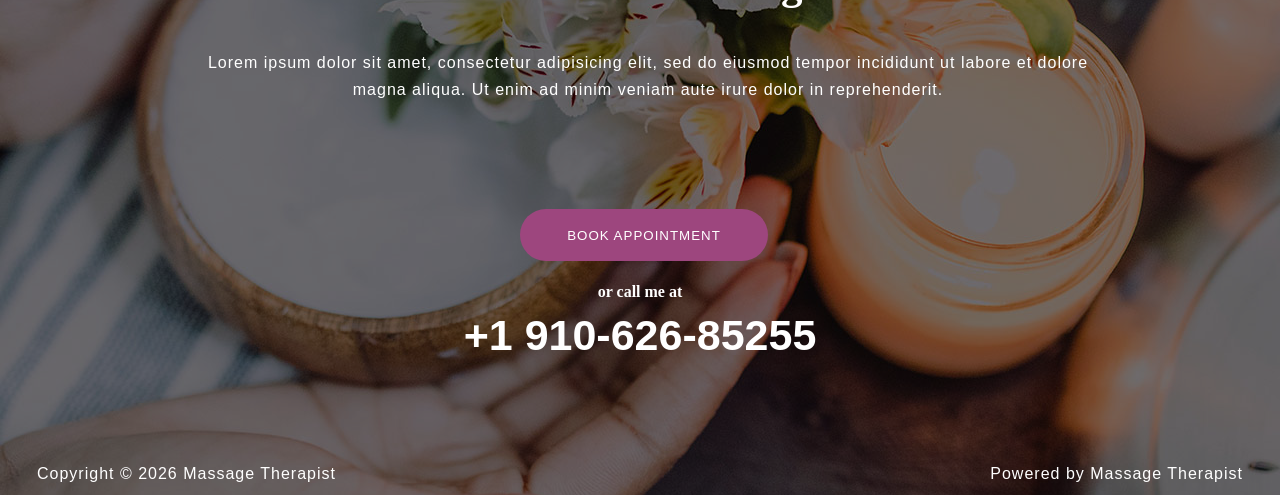
==== commit f3deb5f7: "Media Query updated Massage and SPA website using HTML and CSS" ====
--- a/index.html
+++ b/index.html
@@ -36,9 +36,9 @@
             <p class="welcome">Welcome​</p>
             <h2 class="read-heading">A Few Words about Me​</h2>
         </div>
-        <p class="paragraph">It is a long established fact that a reader will be distracted by the readable content of a page when looking at <br> its layout. The point of using Lorem Ipsum is that it has a more-or-less normal distribution of letters, as <br> opposed to using. Lorem ipsum dolor sit amet, consectetur adipisicing elit, sed do eiusmod tempor incididunt <br> ut labore et dolore magna aliqua. Ut enim ad minim veniam, quis nostrud exercitation ullamco laboris nisi ut <br> aliquip ex ea commodo consequat. Duis aute irure dolor in reprehenderit in voluptate. </p>
+        <div class="lorem-div2"><p class="paragraph">It is a long established fact that a reader will be distracted by the readable content of a page when looking at  its layout. The point of using Lorem Ipsum is that it has a more-or-less normal distribution of letters, as  opposed to using. Lorem ipsum dolor sit amet, consectetur adipisicing elit, sed do eiusmod tempor incididunt  ut labore et dolore magna aliqua. Ut enim ad minim veniam, quis nostrud exercitation ullamco laboris nisi ut  aliquip ex ea commodo consequat. Duis aute irure dolor in reprehenderit in voluptate. </p>
 
-<p class="paragraph">It is a long established fact that a reader will be distracted by the readable content of a page when looking at <br> its layout. The point of using Lorem Ipsum is that it has a more-or-less normal distribution of letters, as <br> opposed to using 'Content here, content here', making it look like readable English.</p>
+<p class="paragraph">It is a long established fact that a reader will be distracted by the readable content of a page when looking at <br> its layout. The point of using Lorem Ipsum is that it has a more-or-less normal distribution of letters, as <br> opposed to using 'Content here, content here', making it look like readable English.</p></div>
 <button class="read-btn">READ MORE</button>
 <div class="social-icons">
  <div class="icon"> <a href="#"><i class="fab fa-facebook-f"></i></a></div>
--- a/index.css
+++ b/index.css
@@ -167,7 +167,7 @@
     background-color: #9D467E;
     color: white;
     border-radius: 30px;
-    margin-top: 50px;
+    margin-top: 40px;
     margin-left: 540px;
     letter-spacing: 1px;
     
@@ -436,6 +436,11 @@
     /* letter-spacing: 0.3px; */
     margin-top: 25px;
 }
+.lorem-div2{
+    width: 95%;
+    height: 350px;
+    margin-left: 25px;
+}
 .lorem-div{
     width: 70%;
     height: 150px;
@@ -513,7 +518,7 @@
 }
 .social-icons{
     text-align: center;
-    margin-top: 60px;
+    margin-top: 40px;
     /* display: flex;
      */
 }
@@ -566,6 +571,8 @@
     width: 100%;
     height: 117px;
     display: flex;
+    flex-wrap: wrap;
+    justify-content: space-between;
     /* border: 1px solid black; */
 }
 #logo-pic{
@@ -574,11 +581,12 @@
     background-image: url(/images/massage-logo-free.svg);
     background-size: 100% 100%;
     margin-left: 10px;
+    margin-top: 25px;
     /* display: inline-block;
     vertical-align: top; */
 }
 #header-links{
-    width: 500px;
+    width: 70%;
     height: 50%;
     /* border: 1px solid red; */
     margin-left: 20px;
@@ -608,8 +616,7 @@
     color: white;
     font-size: 13px;
     border-radius: 30px;
-    margin-top: 100px;
-    margin-left: -440px;
+    margin-left: 170px;
     letter-spacing: 1px;
 }
 .appointment-btn:hover{
@@ -617,10 +624,10 @@
     transition: 0.5s;
 }
 #head-text{
-    width: 800px;
+    width: 100%;
     height: 400px;
     /* border: 1px solid red; */
-    margin-left: -140px;
+    margin-left: 0px;
     margin-top: 50px;
     text-align: center;
 }
@@ -706,7 +713,7 @@
     background-color: #9D467E;
     color: white;
     border-radius: 30px;
-    margin-top: 30px;
+    margin-top: 90px;
     margin-left: 155px;
     letter-spacing: 1px;
     
@@ -991,6 +998,8 @@
     height: 150px;
     margin-left: 25px;
 }
+
+
 .lorem2{
     font-family: Arial, Helvetica, sans-serif;
     font-size: 14px;
